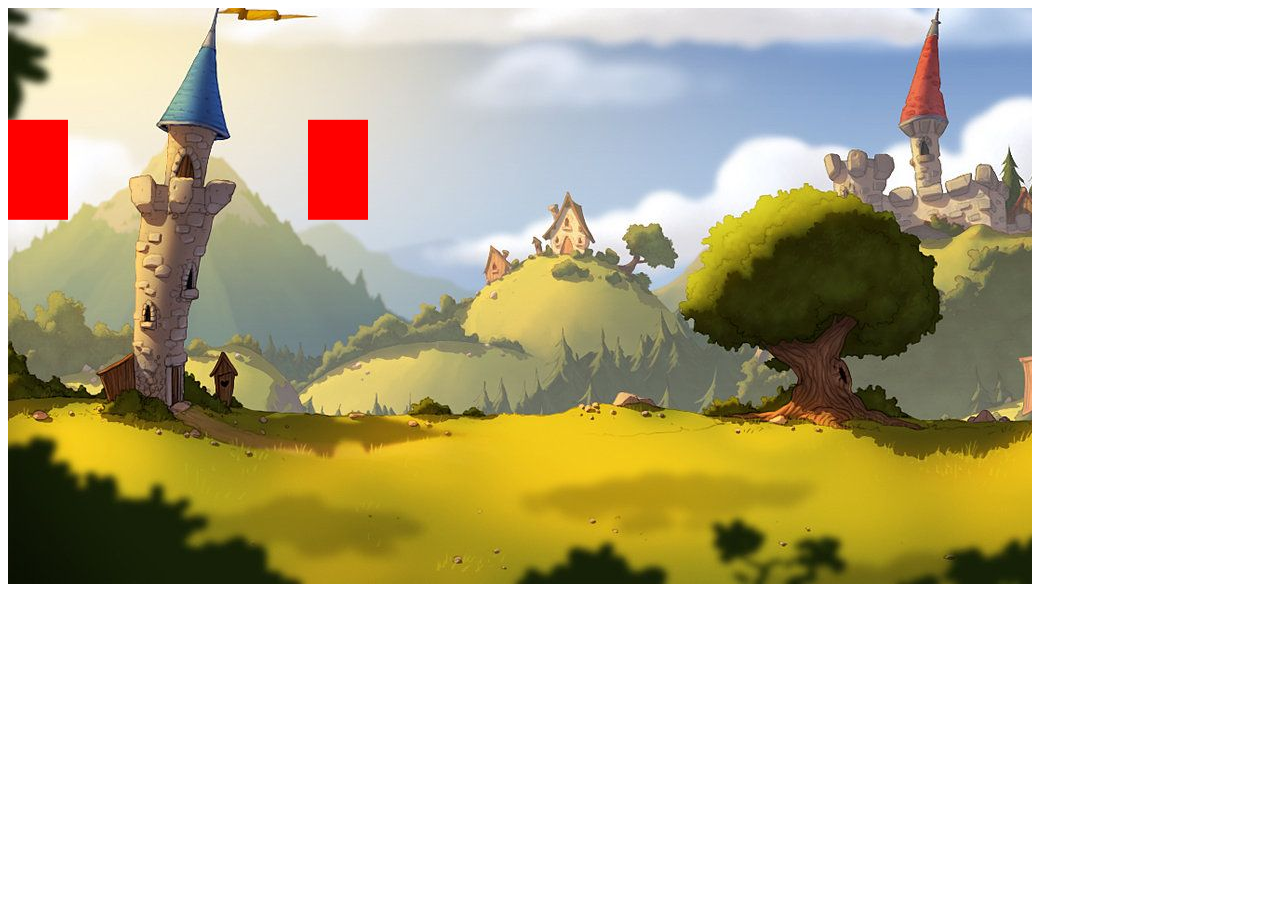
==== Index.html @ 71337688 "first commit" ====
<!DOCTYPE html>
<html lang="en">

<head>
    <meta charset="UTF-8">
    <meta name="viewport" content="width=device-width, initial-scale=1.0">
    <title>Document</title>
</head>

<body>
    <canvas></canvas>
    <script src="Index.js"></script>

</body>

</html>
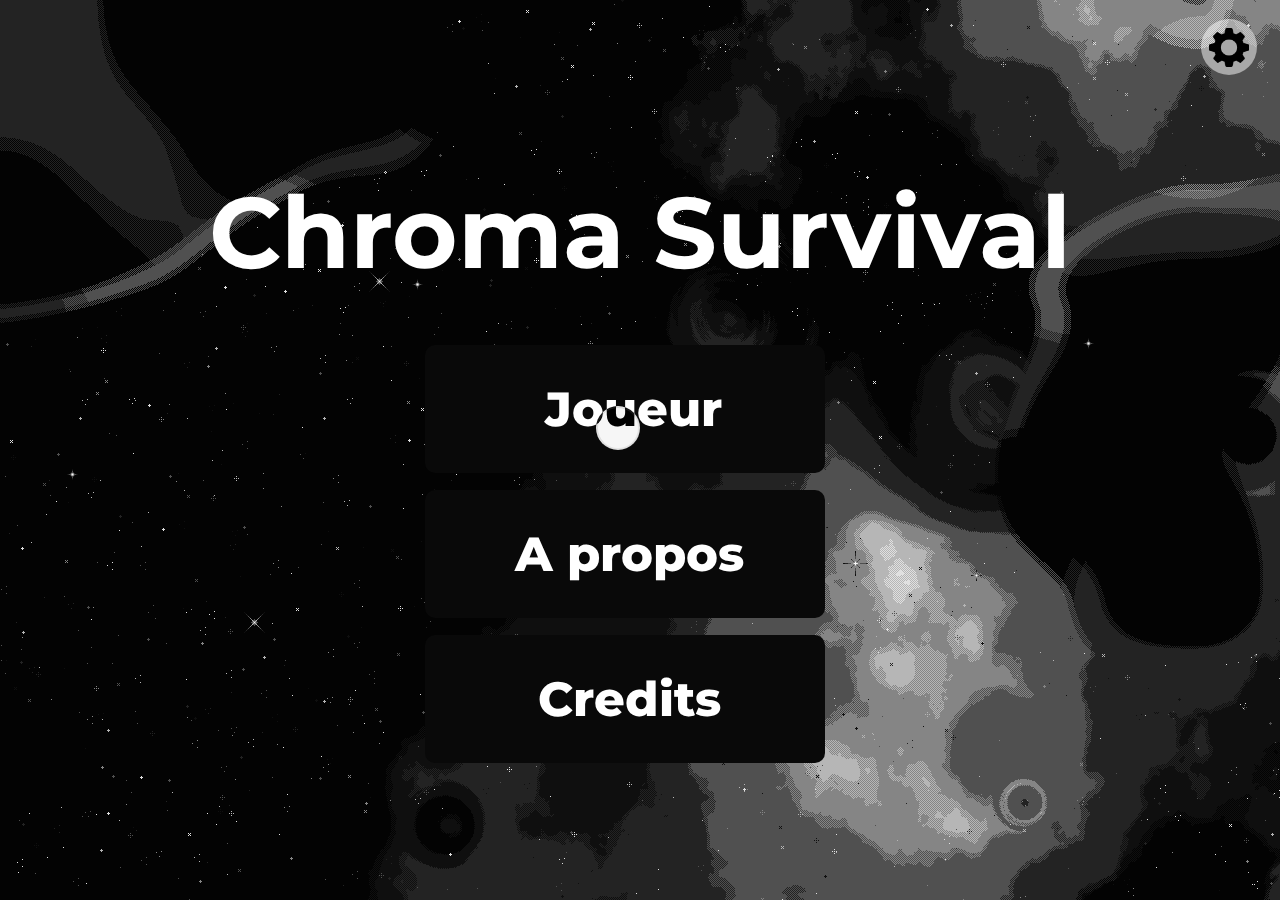
==== commit 772f1943: "Ajout menu + adaptation jeu" ====
--- a/Index.html
+++ b/Index.html
@@ -1,16 +1,80 @@
 <!DOCTYPE html>
-<html lang="en">
-
-<head>
-    <meta charset="UTF-8">
-    <meta name="viewport" content="width=device-width, initial-scale=1.0">
-    <title>Document</title>
-</head>
-
-<body>
-    <canvas></canvas>
-    <script src="Index.js"></script>
-
-</body>
-
+<html lang="fr">
+   <head>
+      <!-- Page Settings -->
+      <meta charset="UTF-8" />
+      <meta name="viewport" content="width=device-width, initial-scale=1.0" />
+      <link rel="preconnect" href="https://fonts.googleapis.com">
+      <link rel="preconnect" href="https://fonts.gstatic.com" crossorigin>
+      <link href="https://fonts.googleapis.com/css2?family=Micro+5&family=Montserrat:ital,wght@0,100..900;1,100..900&family=Quicksand:wght@300..700&family=Raleway:ital,wght@0,100..900;1,100..900&display=swap" rel="stylesheet">
+      <!-- Page informations -->
+      <title>Chroma Survival</title>
+      <meta name="description" content="ChromaSurvival est un jeu de survie captivant où la couleur devient à la fois votre alliée et votre ennemie. Plongé dans un monde monochrome où la vie et la mort dépendent de votre capacité à maîtriser le pouvoir du switch de couleur, vous devrez explorer, résoudre des énigmes et affronter des dangers pour survivre et percer les mystères de ce monde étrange."/>
+      <meta name="keywords" content="jeu"/>
+      <meta name="author" content="[A COMPLETER]" />
+      <meta name="copyright" content="Copyright owner" />
+      <link rel ="icon" href = "/public/logo_chromasurvival.png" type = "image/x-icon">
+      <!-- Link for the page -->
+      <link rel="stylesheet" href="style/style.css">
+   </head>
+   <body>
+      <div class="cursor"></div>
+      <div class="background_image">
+         <img src="public/spaceBackground.webp" alt="Background Image">
+      </div>
+      <main>
+         <div id="settings">
+            <button id="settings_button">
+            <img src="public/setting.webp" alt="Paramètre">
+            </button>
+         </div>
+         <div class = "container_content">
+            <h1>Chroma Survival</h1>
+            <button id="lunch_game"> Joueur </button>
+            <button id="about"> A propos </button>
+            <button id="credits"> Credits </button>
+         </div>
+      </main>
+      <script src="script.js"></script>
+      <div id="settings_page">
+         <h2>Paramètre</h2>
+         <form id="control_settings_form" method="post" action="">
+            <label for="gauche">Gauche:</label>
+            <input type="text" id="gauche" name="gauche" value="a" maxlength="1"><br>
+            <label for="droite">Droite:</label>
+            <input type="text" id="droite" name="droite" value="d" maxlength="1"><br>
+            <label for="sauter">Sauter:</label>
+            <input type="text" id="sauter" name="sauter" value=" " maxlength="1"><br>
+            <label for="utiliser">Utiliser:</label>
+            <input type="text" id="utiliser" name="utiliser" value="e" maxlength="1"><br>
+            <label for="utiliser_sort">Chroma Switch:</label>
+            <input type="text" id="utiliser_sort" name="utiliser_sort" value="s"><br>
+            <span>Son: </span>
+            <div class="toggle-switch">
+               <label class="switch-label">
+               <input type="checkbox" class="checkbox son-checkbox">
+               <span class="slider" style="--image-url-before: url('../public/volume_off.webp'); --image-url-after: url('../public/volume_on.webp');"></span>
+               </label>
+            </div>
+            <span>Mobile: </span> 
+            <div class="toggle-switch">
+               <label class="switch-label">
+               <input type="checkbox" class="checkbox mobile-checkbox">
+               <span class="slider" style="--image-url-before: url('../public/mobile_off.webp'); --image-url-after: url('../public/mobile_on.webp');"></span>
+               </label>
+            </div>
+            <div id="vibration_section">
+               <span>Vibration: </span> 
+               <div class="toggle-switch">
+                  <label class="switch-label">
+                  <input type="checkbox" class="checkbox vibration-checkbox">
+                  <span class="slider" style="--image-url-before: url('../public/vibration_off.webp'); --image-url-after: url('../public/vibration_on.webp');"></span>
+                  </label>
+               </div>
+            </div>
+            <input id="save" type="submit" value="Enregistrer">
+         </form>
+         <button class="close"></button>
+      </div>
+   </body>
 </html>--- a/style/style.css
+++ b/style/style.css
@@ -0,0 +1,317 @@
+/*Organisation des éléments CSS
+
+    1. Position (discplay, etc.)
+    2. Dimension(height, width, margin, etc.)
+    3. Apparence(color,font-size,font-weight, etc.)
+*/
+
+/* Définition des varibale */
+:root {
+	--clr-bg: #000000;
+	--clr-bgContent: #FAFAFA;
+}
+
+* {
+	margin: 0px;
+	padding: 0px;
+	cursor: none;
+	font-family: "Montserrat", sans-serif;
+	font-optical-sizing: auto;
+	font-style: normal;
+}
+
+
+body {
+	position: absolute;
+	display: flex;
+	align-items: center;
+
+	width: 100%;
+	height: 100%;
+	margin: 0%;
+
+	background-color: var(--clr-bg);
+	justify-content: center;
+	font-family: 'DM Sans', sans-serif;
+	color: white;
+}
+
+a {
+	text-decoration: none;
+}
+
+
+#settings {
+	position: fixed;
+	top: 0%;
+	right: 0%;
+	margin: 1.5% 1.8% 0% 0%;
+}
+
+#settings button {
+	height: 3.5rem;
+	width: 3.5rem;
+	border-radius: 50%;
+}
+
+#settings_button {
+	display: flex;
+	justify-content: center;
+	align-items: center;
+	border: none;
+	padding: 0;
+	background: rgba(255, 255, 255, 50%);
+}
+
+#settings_button img {
+	width: 70%;
+	height: 70%;
+	transition: transform 0.5s ease;
+}
+
+#settings_button:hover img {
+	transform: rotate(90deg);
+}
+
+#settings_button:active img {
+	transform: scale(0.8);
+	transition: 0.2s;
+}
+
+
+.background_image {
+	position: fixed;
+	top: 0%;
+	left: 0%;
+	width: 100%;
+	height: 100%;
+	z-index: -1;
+	overflow: hidden;
+}
+
+.container_content {
+	align-items: center;
+	align-content: center;
+}
+
+.container_content h1 {
+	font-size: 100px;
+	user-select: none;
+	margin: 10% 0% 10% 0%;
+}
+
+.container_content button {
+	display: flex;
+	width: 25rem;
+	height: 8rem;
+	align-items: center;
+
+	font-size: 3rem;
+	font-weight: 800;
+
+	margin: -4% 0% 6% 25%;
+	border-radius: 10px;
+	background: #090909;
+	border: none;
+	cursor: pointer;
+	transition: 0.4s;
+	color: white;
+	cursor: none;
+	user-select: none;
+}
+
+.container_content button:hover {
+	box-shadow: 14px 10px 112px -28px #f5f5f5;
+	cursor: none;
+}
+
+.container_content button:active {
+	transform: scale(0.97);
+	box-shadow: 14px 10px 112px -20px #ffffff;
+	cursor: none;
+}
+
+.cursor {
+	position: fixed;
+	width: 40px;
+	height: 40px;
+	border-radius: 50%;
+	background-color: #ffffff;
+	transition: 0.1s;
+	transform: translate(-50%, -50%);
+	pointer-events: none;
+	mix-blend-mode: difference;
+	z-index: 1000;
+
+	border: rgba(0, 0, 0, 10%) 2.5px ridge;
+}
+
+#lunch_game {
+	padding: 0% 0% 0% 14%;
+}
+
+#about {
+	padding: 0% 0% 0% 10.5%;
+}
+
+#credits {
+	padding: 0% 0% 0% 13.2%;
+}
+
+#settings_page {
+	position: fixed;
+	display: flex;
+	justify-content: center;
+
+	width: 30vw;
+	height: 80vh;
+	background-color: rgba(128, 128, 128, 0.5);
+	backdrop-filter: blur(8px);
+	border-radius: 20px;
+	z-index: -100;
+}
+
+#settings_page h2 {
+	position: absolute;
+	top: 1%;
+	font-size: 46px;
+	text-shadow: 2px 2px 4px rgba(0, 0, 0, 0.5);
+}
+
+#settings_page form {
+	margin: 20%;
+}
+
+#settings_page label {
+	font-size: 30px;
+	font-weight: 500;
+	margin: 0% 0% 0% 0%;
+	text-shadow: 2px 2px 4px rgba(0, 0, 0, 0.5);
+}
+
+#settings_page input[type="text"] {
+	width: 10%;
+	height: 32px;
+	background-color: rgba(255, 255, 255, 0.1);
+	border-bottom: 2px solid rgb(0, 0, 0) !important;
+	border: none;
+	font-size: 24px;
+	font-weight: 600;
+	text-align: center;
+	margin: 0% 0% 5% 2%;
+}
+
+#settings_page span {
+	text-shadow: 2px 2px 4px rgba(0, 0, 0, 0.5);
+}
+
+#save {
+	position: absolute;
+	width: 100%;
+	height: 10%;
+	top: 90%;
+	right: 0%;
+	border-radius: 0px 0px 20px 20px;
+	border: none;
+	background-color: rgba(255, 255, 255, 0.8);
+}
+
+
+.close {
+	position: absolute;
+	top: -1.5%;
+	right: -2.5%;
+	width: 35px;
+	height: 35px;
+	border-radius: 50%;
+	background-color: rgba(255, 255, 255, 0.75);
+	background-image: url("../public/close.webp");
+	background-position: center;
+	background-size: 60%;
+	background-repeat: no-repeat;
+	border: none;
+}
+
+.toggle-switch {
+	position: relative;
+	width: 100px;
+	height: 50px;
+	right: 6%;
+	bottom: 1%;
+	transform: scale(0.6);
+}
+
+
+.switch-label {
+	position: absolute;
+	width: 100%;
+	height: 50px;
+	background-color: #000;
+	border-radius: 25px;
+	border: 4px solid #000;
+
+}
+
+.checkbox {
+	position: absolute;
+	display: none;
+}
+
+.slider {
+	position: absolute;
+	width: 100%;
+	height: 100%;
+	border-radius: 25px;
+	transition: 0.3s;
+	background-position: center;
+	background-size: cover;
+}
+
+.checkbox:checked~.slider {
+	background-color: #fff;
+}
+
+.slider::before {
+	content: "";
+	position: absolute;
+	top: 5px;
+	left: 10px;
+	width: 40px;
+	height: 40px;
+	background-color: #fff;
+	background-image: var(--image-url-before);
+	background-position: center;
+	background-size: cover;
+	border-radius: 50%;
+	transition: 0.3s;
+}
+
+.son-checkbox:checked~.slider::before {
+	transform: translateX(40px);
+	background-image: var(--image-url-after);
+	filter: invert(100%);
+	box-shadow: none;
+}
+
+.mobile-checkbox:checked~.slider::before {
+	transform: translateX(40px);
+	background-image: var(--image-url-after);
+	filter: invert(100%);
+	box-shadow: none;
+}
+
+.vibration-checkbox:checked~.slider::before {
+	transform: translateX(40px);
+	background-image: var(--image-url-after);
+	filter: invert(100%);
+	box-shadow: none;
+}
+
+#vibration_section {
+	opacity: 1;
+	transition: opacity 0.4s ease;
+}
+
+#vibration_section.hidden {
+	opacity: 0;
+}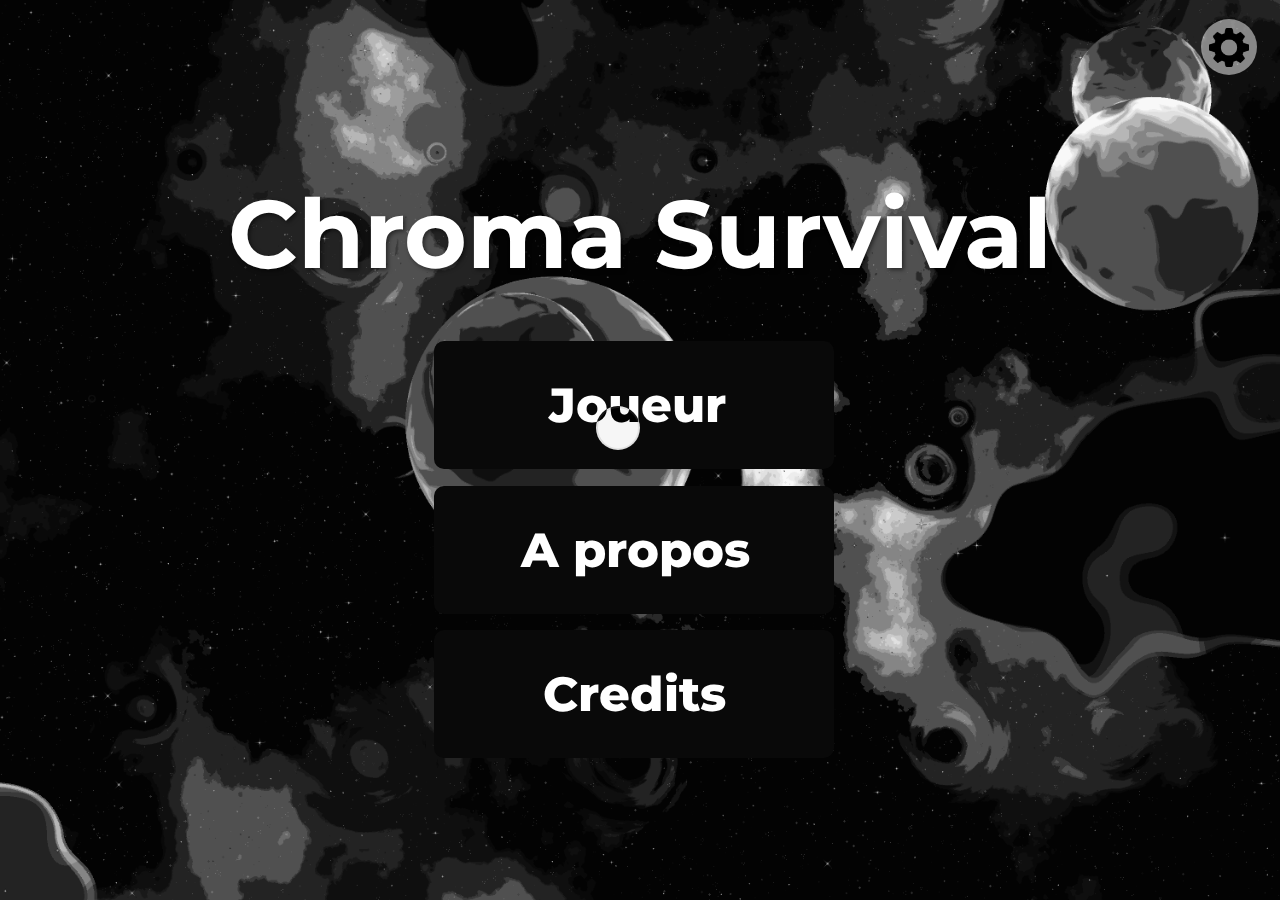
==== commit 2f6ed03a: "Move branch test à main" ====
--- a/Index.html
+++ b/Index.html
@@ -11,70 +11,226 @@
       <title>Chroma Survival</title>
       <meta name="description" content="ChromaSurvival est un jeu de survie captivant où la couleur devient à la fois votre alliée et votre ennemie. Plongé dans un monde monochrome où la vie et la mort dépendent de votre capacité à maîtriser le pouvoir du switch de couleur, vous devrez explorer, résoudre des énigmes et affronter des dangers pour survivre et percer les mystères de ce monde étrange."/>
       <meta name="keywords" content="jeu"/>
-      <meta name="author" content="[A COMPLETER]" />
+      <meta name="author" content="Lucas Gerard" />
       <meta name="copyright" content="Copyright owner" />
-      <link rel ="icon" href = "/public/logo_chromasurvival.png" type = "image/x-icon">
+      <link rel ="icon" href = "/public/logo_chromasurvival.webp" type = "image/x-icon">
       <!-- Link for the page -->
       <link rel="stylesheet" href="style/style.css">
+      <link rel="stylesheet" href="style/mediaquery.css">
    </head>
    <body>
-      <div class="cursor"></div>
-      <div class="background_image">
-         <img src="public/spaceBackground.webp" alt="Background Image">
-      </div>
-      <main>
-         <div id="settings">
-            <button id="settings_button">
-            <img src="public/setting.webp" alt="Paramètre">
-            </button>
-         </div>
+      <div id="settings">
+         <button id="settings_button">
+         <img src="public/setting.webp" alt="Paramètre">
+         </button>
+      </div>
+      <div id="settings_page">
+         <h2>Paramètre</h2>
+         <form id="control_settings_form" method="post" action="">
+            <div id="keys">
+               <label for="gauche">Gauche:</label>
+               <input type="text" id="gauche" name="gauche" value="a" maxlength="1"><br>
+               <label for="droite">Droite:</label>
+               <input type="text" id="droite" name="droite" value="d" maxlength="1"><br>
+               <label for="sauter">Sauter:</label>
+               <input type="text" id="sauter" name="sauter" value=" " maxlength="1"><br>
+               <label for="utiliser">Utiliser:</label>
+               <input type="text" id="utiliser" name="utiliser" value="e" maxlength="1"><br>
+               <label for="utiliser_sort">Chroma Switch:</label>
+               <input type="text" id="utiliser_sort" name="utiliser_sort" value="s"><br>
+            </div>
+            <div class="sound">
+               <span>Son: </span>
+               <div class="toggle-switch">
+                  <label class="switch-label">
+                  <input type="checkbox" class="checkbox son-checkbox" checked>
+                  <span class="slider" style="--image-url-before: url('../public/volume_off.webp'); --image-url-after: url('../public/volume_on.webp');"></span>
+                  </label>
+               </div>
+               <span>Musique: </span>
+               <div class="toggle-switch">
+                  <label class="switch-label">
+                  <input type="checkbox" class="checkbox music-checkbox" checked>
+                  <span class="slider" style="--image-url-before: url('../public/music_off.webp'); --image-url-after: url('../public/music_on.webp');"></span>
+                  </label>
+               </div>
+            </div>
+            <span>Mobile: </span>
+            <div class="toggle-switch">
+               <label class="switch-label">
+               <input type="checkbox" class="checkbox mobile-checkbox">
+               <span class="slider" style="--image-url-before: url('../public/mobile_off.webp'); --image-url-after: url('../public/mobile_on.webp');"></span>
+               </label>
+            </div>
+            <div id="reverse_section">
+               <span>Inversions: </span>
+               <div class="toggle-switch">
+                  <label class="switch-label">
+                  <input type="checkbox" class="checkbox reverse-checkbox">
+                  <span class="slider" style="--image-url-before: url('../public/reverse.webp'); --image-url-after: url('../public/reverse.webp');"></span>
+                  </label>
+               </div>
+            </div>
+            <div id="vibration_section">
+               <span>Vibration: </span>
+               <div class="toggle-switch">
+                  <label class="switch-label">
+                  <input type="checkbox" class="checkbox vibration-checkbox">
+                  <span class="slider" style="--image-url-before: url('../public/vibration_off.webp'); --image-url-after: url('../public/vibration_on.webp');"></span>
+                  </label>
+               </div>
+            </div>
+            <input id="save" type="submit" value="Enregistrer">
+         </form>
+         <button id="menu_button">
+         <img src="public/menu.webp" alt="Menu">
+         </button>
+         <button class="close"></button>
+         <p id="quit">QUITTER</p>
+      </div>
+      <div class="menu" id="menu">
+         <div class="cursor"></div>
+         <div class="background_image"></div>
          <div class = "container_content">
             <h1>Chroma Survival</h1>
             <button id="lunch_game"> Joueur </button>
             <button id="about"> A propos </button>
             <button id="credits"> Credits </button>
          </div>
-      </main>
+      </div>
+      <div class="jeu" id="jeu">
+         <audio id="game-music">
+            <source src="public/music_game.mp3" type="audio/mpeg">
+         </audio>
+         <audio id="running-sound" src="public/running_sound.mp3"></audio>
+         <audio id="jump-sound" src="public/jump_sound.mp3"></audio>
+         <div id="powerLeftCounter">
+         </div>
+         <div class="instruction"></div>
+         <div id="qg">
+            <p class="qg-title">QG</p>
+            <p class="qg-description">Il permet de se déplacer à travers les différents mondes.</p>
+            <div class="btn-container">
+               <button id="level0" class="btn" data-map="Guided Light" data-lock="true">Guided Light</button>
+               <button id="level1" class="btn" data-map="Monochrome Meadows" data-lock="true">Monochrome Meadows</button>
+               <button id="level2" class="btn" data-map="Shadowy Swamps" data-lock="false">Shadowy Swamps</button>
+               <button id="level3" class="btn" data-map="Eclipsed Forest" data-lock="false">Eclipsed Forest</button>
+               <button id="level4" class="btn" data-map="Gloom Haven" data-lock="false">Gloom Haven</button>
+               <button id="level5" class="btn" data-map="Spectral Caverns" data-lock="false">Spectral Caverns</button>
+               <button id="save-map" class="btn" tabindex="-1">Changer de Monde</button>
+            </div>
+         </div>
+         <div class ="reset-level">
+            <button id="reset-level-button" tabindex="-1">
+            <img src="public/reset_level.webp" alt="Reset Level">
+            </button>
+            <div id="scoreDisplay"> </div>
+         </div>
+         <div id="overlay"></div>
+         <canvas></canvas>
+         <div id="mobile-controls">
+            <div id="left-controls">
+               <button id="left_button" style="--image-url: url('../public/icon_gauche.webp');"></button>
+               <button id="right_button" style="--image-url: url('../public/icon_droite.webp');"></button>
+            </div>
+            <div id="right-controls">
+               <button id="jump_button" style="--image-url: url('../public/icon_saut.webp');"></button>
+               <button id="chroma_switch_button" style="--image-url: url('../public/icon_power.webp');"></button>
+            </div>
+         </div>
+      </div>
+      <div class="about" id ="about">
+         <div class="background_image"></div>
+
+         <div class ="return-menu">
+            <button id="return-menu-button" tabindex="-1">
+            <img src="public/home-icon.webp" alt="Icon enu">
+            </button>
+         </div>
+
+         <div class="wrapper">
+            <div class="container">
+                <input type="radio" name="slide" id="c1" checked>
+                <label for="c1" class="card">
+                    <div class="row">
+                        <div class="icon">1</div>
+                        <div class="description">
+                            <h4>A propos de ce jeu</h4>
+                            <p>
+                                 Chroma Survival est un jeu de survie plongeant le joueur dans l'univers "<strong>Contraste Mortel</strong>". <br /><br />
+                                 Dans ce monde hostile, les joueurs doivent utiliser le pouvoir "<strong>Chroma Switch</strong>" pour naviguer, résoudre des énigmes, combattre des ennemis et survivre.
+                            </p>
+                           </div>
+                    </div>
+                </label>
+                <input type="radio" name="slide" id="c2" >
+                <label for="c2" class="card">
+                    <div class="row">
+                        <div class="icon">2</div>
+                        <div class="description">
+                            <h4>Histoire</h4>
+                            <p>
+                                 Les joueurs incarnent un personnage mystérieusement transporté dans un monde monochrome, dépourvu de toute couleur. Sans explication sur leur présence soudaine dans cet environnement énigmatique, les joueurs se retrouvent pris au piège, désireux de comprendre les raisons de leur venue et de trouver un moyen de retourner chez eux.
+                           </p>
+                        </div>
+                    </div>
+                </label>
+                <input type="radio" name="slide" id="c3" >
+                <label for="c3" class="card">
+                    <div class="row">
+                        <div class="icon">3</div>
+                        <div class="description">
+                            <h4>Compatibilité</h4>
+                            <p>Retrouver Chroma Survival sur tous vos appareil !
+                            Compatible sur ordinateur, mobile et jouable à la manette<br /><br />
+                           Retrouvez notre jeux sur : <a href="https://lucasgynov.itch.io/chroma" target="_blank">Itch.io</a></p>
+                        </div>
+                    </div>
+                </label>
+                <input type="radio" name="slide" id="c4" >
+                <label for="c4" class="card">
+                    <div class="row">
+                        <div class="icon">4</div>
+                        <div class="description">
+                           <h4>Les règles</h4>
+                           <p>Les règles sont simples. Avoir sur le plus grand score en survivant à travers ce monde.
+                             <br /><br /><strong>Pour marquer des points, c'est très simple :</strong>
+                             <ul>
+                               <li>Tué des ennemis ! (+100 points & 2 Chroma Switch)</li>
+                               <li>Complété un niveau ! (+250)</li>
+                               <li>Petit bonus, +300 par Chroma Switch restant du précédent niveau.</li>
+                             </ul>
+                             <br />
+                             <p><strong>Perdre des points aussi... :</strong></p>
+                             <ul>
+                               <li>Tué par des ennemis... (-150 points)</li>
+                               <li>Mourir de chutes ou d'obstacles... (-100 points)</li>
+                               <li>Recommencer un niveau (-250 points)</li>
+                             </ul>
+                           </p>
+                        </div>
+                    </div>
+                </label>
+            </div>
+        </div>
+      </div>
+      <div class="credits" id ="credits">
+         <div class="background_image"></div>
+
+         <div class ="return-menu">
+            <button id="return-menu-button2" tabindex="-1">
+            <img src="public/home-icon.webp" alt="Icon enu">
+            </button>
+         </div>
+         
+         <a href="https://github.com/LucasGPro" target="_blank"><p id="name-author" data-texte="Lucas Gerard">Lucas Gerard</p>
+      </div>
+      <script src="./js/classes/Sprite.js"></script>
+      <script src="./js/classes/Enemy.js"></script>
+      <script src="./js/classes/Player.js"></script>
+      <script src="./js/classes/Platform.js"></script>
+      <script src="js/classes/utile.js"></script>
+      <script src="collision.js"></script>
+      <script src="index.js"></script>
       <script src="script.js"></script>
-      <div id="settings_page">
-         <h2>Paramètre</h2>
-         <form id="control_settings_form" method="post" action="">
-            <label for="gauche">Gauche:</label>
-            <input type="text" id="gauche" name="gauche" value="a" maxlength="1"><br>
-            <label for="droite">Droite:</label>
-            <input type="text" id="droite" name="droite" value="d" maxlength="1"><br>
-            <label for="sauter">Sauter:</label>
-            <input type="text" id="sauter" name="sauter" value=" " maxlength="1"><br>
-            <label for="utiliser">Utiliser:</label>
-            <input type="text" id="utiliser" name="utiliser" value="e" maxlength="1"><br>
-            <label for="utiliser_sort">Chroma Switch:</label>
-            <input type="text" id="utiliser_sort" name="utiliser_sort" value="s"><br>
-            <span>Son: </span>
-            <div class="toggle-switch">
-               <label class="switch-label">
-               <input type="checkbox" class="checkbox son-checkbox">
-               <span class="slider" style="--image-url-before: url('../public/volume_off.webp'); --image-url-after: url('../public/volume_on.webp');"></span>
-               </label>
-            </div>
-            <span>Mobile: </span> 
-            <div class="toggle-switch">
-               <label class="switch-label">
-               <input type="checkbox" class="checkbox mobile-checkbox">
-               <span class="slider" style="--image-url-before: url('../public/mobile_off.webp'); --image-url-after: url('../public/mobile_on.webp');"></span>
-               </label>
-            </div>
-            <div id="vibration_section">
-               <span>Vibration: </span> 
-               <div class="toggle-switch">
-                  <label class="switch-label">
-                  <input type="checkbox" class="checkbox vibration-checkbox">
-                  <span class="slider" style="--image-url-before: url('../public/vibration_off.webp'); --image-url-after: url('../public/vibration_on.webp');"></span>
-                  </label>
-               </div>
-            </div>
-            <input id="save" type="submit" value="Enregistrer">
-         </form>
-         <button class="close"></button>
-      </div>
-   </body>
-</html>+   </body>--- a/style/style.css
+++ b/style/style.css
@@ -1,11 +1,3 @@
-/*Organisation des éléments CSS
-
-    1. Position (discplay, etc.)
-    2. Dimension(height, width, margin, etc.)
-    3. Apparence(color,font-size,font-weight, etc.)
-*/
-
-/* Définition des varibale */
 :root {
 	--clr-bg: #000000;
 	--clr-bgContent: #FAFAFA;
@@ -14,7 +6,6 @@
 * {
 	margin: 0px;
 	padding: 0px;
-	cursor: none;
 	font-family: "Montserrat", sans-serif;
 	font-optical-sizing: auto;
 	font-style: normal;
@@ -34,101 +25,12 @@
 	justify-content: center;
 	font-family: 'DM Sans', sans-serif;
 	color: white;
+	text-shadow: 2px 2px 4px rgba(0, 0, 0, 0.5);
 }
 
 a {
 	text-decoration: none;
-}
-
-
-#settings {
-	position: fixed;
-	top: 0%;
-	right: 0%;
-	margin: 1.5% 1.8% 0% 0%;
-}
-
-#settings button {
-	height: 3.5rem;
-	width: 3.5rem;
-	border-radius: 50%;
-}
-
-#settings_button {
-	display: flex;
-	justify-content: center;
-	align-items: center;
-	border: none;
-	padding: 0;
-	background: rgba(255, 255, 255, 50%);
-}
-
-#settings_button img {
-	width: 70%;
-	height: 70%;
-	transition: transform 0.5s ease;
-}
-
-#settings_button:hover img {
-	transform: rotate(90deg);
-}
-
-#settings_button:active img {
-	transform: scale(0.8);
-	transition: 0.2s;
-}
-
-
-.background_image {
-	position: fixed;
-	top: 0%;
-	left: 0%;
-	width: 100%;
-	height: 100%;
-	z-index: -1;
-	overflow: hidden;
-}
-
-.container_content {
-	align-items: center;
-	align-content: center;
-}
-
-.container_content h1 {
-	font-size: 100px;
-	user-select: none;
-	margin: 10% 0% 10% 0%;
-}
-
-.container_content button {
-	display: flex;
-	width: 25rem;
-	height: 8rem;
-	align-items: center;
-
-	font-size: 3rem;
-	font-weight: 800;
-
-	margin: -4% 0% 6% 25%;
-	border-radius: 10px;
-	background: #090909;
-	border: none;
-	cursor: pointer;
-	transition: 0.4s;
-	color: white;
-	cursor: none;
-	user-select: none;
-}
-
-.container_content button:hover {
-	box-shadow: 14px 10px 112px -28px #f5f5f5;
-	cursor: none;
-}
-
-.container_content button:active {
-	transform: scale(0.97);
-	box-shadow: 14px 10px 112px -20px #ffffff;
-	cursor: none;
+	color: var(--clr-bgContent);
 }
 
 .cursor {
@@ -141,22 +43,146 @@
 	transform: translate(-50%, -50%);
 	pointer-events: none;
 	mix-blend-mode: difference;
-	z-index: 1000;
+	z-index: 10;
 
 	border: rgba(0, 0, 0, 10%) 2.5px ridge;
 }
 
-#lunch_game {
-	padding: 0% 0% 0% 14%;
-}
-
-#about {
-	padding: 0% 0% 0% 10.5%;
-}
-
-#credits {
-	padding: 0% 0% 0% 13.2%;
-}
+
+#settings {
+	position: fixed;
+	top: 0%;
+	right: 0%;
+	margin: 1.5% 1.8% 0% 0%;
+	z-index: 100;
+	/* Ajout du z-index */
+}
+
+#settings button {
+	height: 3.5rem;
+	width: 3.5rem;
+	border-radius: 50%;
+}
+
+#settings_button {
+	display: flex;
+	justify-content: center;
+	align-items: center;
+	border: none;
+	padding: 0;
+	background: rgba(255, 255, 255, 50%);
+}
+
+#settings_button img {
+	width: 70%;
+	height: 70%;
+	transition: transform 0.5s ease;
+}
+
+#settings_button:hover img {
+	transform: rotate(90deg);
+}
+
+#settings_button:active img {
+	transform: scale(0.8);
+	transition: 0.2s;
+}
+
+#quit {
+	cursor: default;
+	font-size: 1rem;
+	font-weight: 800;
+	position: absolute;
+	width: 90px;
+	height: 90px;
+	bottom: 8%;
+	right: 22%;
+}
+
+#menu_button {
+	position: absolute;
+	width: 75px;
+	height: 75px;
+	bottom: 22%;
+	right: 25%;
+	border-radius: 50%;
+	border: none;
+	padding: 0;
+	background: rgba(255, 255, 255, 50%);
+	overflow: hidden;
+}
+
+#menu_button img {
+	width: 70%;
+	height: 70%;
+	transition: transform 0.3s ease;
+}
+
+#menu_button:hover img {
+	transform: rotate(90deg);
+}
+
+#menu_button:active img {
+	transform: rotate(90deg) translateX(150px);
+	transition: transform 0.2s ease;
+}
+
+.background_image {
+	position: fixed;
+	top: 50%;
+	left: 50%;
+	transform: translate(-50%, -50%);
+	width: 100%;
+	height: 100%;
+	z-index: -1;
+	overflow: hidden;
+	background: url('../public/spaceBackground.webp') center center no-repeat;
+	background-size: cover;
+	/* background-color: rgb(0, 0, 0); */
+}
+
+.container_content {
+	align-items: center;
+	align-content: center;
+}
+
+.container_content h1 {
+	font-size: 100px;
+	user-select: none;
+	margin: 10% 0% 10% 0%;
+}
+
+.container_content button {
+	display: flex;
+	width: 25rem;
+	height: 8rem;
+	align-items: center;
+
+	font-size: 3rem;
+	font-weight: 800;
+
+	margin: -4% 0% 6% 25%;
+	border-radius: 10px;
+	background: #090909;
+	border: none;
+	cursor: pointer;
+	transition: 0.4s;
+	color: white;
+	cursor: none;
+	user-select: none;
+}
+
+.container_content button:hover {
+	box-shadow: 14px 10px 112px -28px #f5f5f5;
+	cursor: none;
+}
+
+.container_content button:active {
+	transform: scale(0.97);
+	box-shadow: 14px 10px 112px -20px #ffffff;
+	cursor: none;
+}
+
 
 #settings_page {
 	position: fixed;
@@ -168,30 +194,29 @@
 	background-color: rgba(128, 128, 128, 0.5);
 	backdrop-filter: blur(8px);
 	border-radius: 20px;
+	user-select: none;
 	z-index: -100;
 }
 
 #settings_page h2 {
 	position: absolute;
 	top: 1%;
-	font-size: 46px;
-	text-shadow: 2px 2px 4px rgba(0, 0, 0, 0.5);
+	font-size: 3rem;
 }
 
 #settings_page form {
-	margin: 20%;
+	margin: 22% 10% 20% 20%;
 }
 
 #settings_page label {
-	font-size: 30px;
+	font-size: 1.6rem;
 	font-weight: 500;
 	margin: 0% 0% 0% 0%;
-	text-shadow: 2px 2px 4px rgba(0, 0, 0, 0.5);
 }
 
 #settings_page input[type="text"] {
-	width: 10%;
-	height: 32px;
+	width: 2rem;
+	height: 2.5rem;
 	background-color: rgba(255, 255, 255, 0.1);
 	border-bottom: 2px solid rgb(0, 0, 0) !important;
 	border: none;
@@ -202,7 +227,8 @@
 }
 
 #settings_page span {
-	text-shadow: 2px 2px 4px rgba(0, 0, 0, 0.5);
+	font-size: 1rem;
+	margin-bottom: 3rem;
 }
 
 #save {
@@ -214,6 +240,7 @@
 	border-radius: 0px 0px 20px 20px;
 	border: none;
 	background-color: rgba(255, 255, 255, 0.8);
+	font-weight: bold;
 }
 
 
@@ -293,6 +320,13 @@
 	box-shadow: none;
 }
 
+.music-checkbox:checked~.slider::before {
+	transform: translateX(40px);
+	background-image: var(--image-url-after);
+	filter: invert(100%);
+	box-shadow: none;
+}
+
 .mobile-checkbox:checked~.slider::before {
 	transform: translateX(40px);
 	background-image: var(--image-url-after);
@@ -307,6 +341,14 @@
 	box-shadow: none;
 }
 
+.reverse-checkbox:checked~.slider::before {
+	transform: translateX(40px);
+	background-image: var(--image-url-after);
+	filter: invert(100%);
+	box-shadow: none;
+}
+
+
 #vibration_section {
 	opacity: 1;
 	transition: opacity 0.4s ease;
@@ -314,4 +356,600 @@
 
 #vibration_section.hidden {
 	opacity: 0;
+}
+
+#reverse_section {
+	opacity: 1;
+	transition: opacity 0.4s ease;
+}
+
+#reverse_section.hidden {
+	opacity: 0;
+}
+
+.sound {
+	position: relative;
+	display: flex;
+	width: 100%;
+	height: 5%;
+	margin-bottom: 2rem;
+}
+
+.sound .toggle-switch {
+	position: relative;
+	right: 0.2rem;
+	bottom: 1rem;
+}
+
+
+canvas {
+	width: 100vw;
+	height: 100vh;
+	display: block;
+}
+
+#error_key {
+	position: absolute;
+	color: rgb(255, 0, 0);
+	font-weight: 600;
+	width: 55%;
+	top: 82.2%;
+	left: 11%;
+	cursor: default;
+}
+
+
+.container_content {
+	align-items: center;
+	align-content: center;
+}
+
+.container_content h1 {
+	font-size: 6rem;
+	user-select: none;
+	margin: 10% 0% 10% 0%;
+}
+
+.container_content button {
+	display: flex;
+	width: 25rem;
+	height: 8rem;
+	align-items: center;
+
+	font-size: 3rem;
+	font-weight: 800;
+
+	margin: -4% 0% 6% 25%;
+	border-radius: 10px;
+	background: #090909;
+	border: none;
+	cursor: pointer;
+	transition: 0.4s;
+	color: white;
+	cursor: none;
+	user-select: none;
+}
+
+.container_content button:hover {
+	box-shadow: 14px 10px 112px -28px #f5f5f5;
+	cursor: none;
+}
+
+.container_content button:active {
+	transform: scale(0.97);
+	box-shadow: 14px 10px 112px -20px #ffffff;
+	cursor: none;
+}
+
+
+#lunch_game {
+	padding: 0% 0% 0% 14%;
+}
+
+#about {
+	padding: 0% 0% 0% 10.5%;
+}
+
+#credits {
+	padding: 0% 0% 0% 13.2%;
+}
+
+.menu {
+	position: fixed;
+	top: 0;
+	left: 0;
+	width: 100%;
+	height: 100%;
+	z-index: 1;
+	display: flex;
+	flex-direction: column;
+	justify-content: center;
+	align-items: center;
+	cursor: none;
+}
+
+.jeu {
+	position: fixed;
+	top: 0;
+	left: 0;
+	width: 100%;
+	height: 100%;
+	z-index: 0;
+	display: flex;
+	justify-content: center;
+	align-items: center;
+}
+
+.menu-content,
+.jeu-content {
+	display: flex;
+	flex-direction: column;
+	align-items: center;
+}
+
+.instruction {
+	position: absolute;
+	justify-content: center;
+
+	width: 30vw;
+	height: 25vh;
+	transform: translateY(-100%);
+	background-color: rgba(128, 128, 128, 0.5);
+	backdrop-filter: blur(8px);
+	border-radius: 20px;
+	user-select: none;
+	z-index: -1;
+}
+
+.card-key {
+	content: "";
+	width: 2rem;
+	height: 2rem;
+	background-color: rgba(255, 255, 255, 0.5);
+	backdrop-filter: blur(8px);
+	border-radius: 0.2rem;
+	user-select: none;
+	z-index: 0;
+	font-size: 1.2rem;
+	margin-right: 0.7rem;
+}
+
+.intrcution-text {
+	position: relative;
+	display: flex;
+	margin: 0.8rem 0.8rem 0 0.8rem;
+	font-weight: 600;
+}
+
+.instruction-container {
+	position: relative;
+	margin: 1rem 0 0 1rem;
+}
+
+.instruction-key {
+	display: flex;
+	width: 100%;
+	height: 20%;
+	margin-top: 0.5rem;
+}
+
+#qg {
+	position: absolute;
+	display: flex;
+	flex-direction: column;
+	align-items: center;
+
+	width: 30vw;
+	height: 80vh;
+	background-color: rgba(0, 0, 0, 0.5);
+	border: #f5f5f5 2px solid;
+	backdrop-filter: blur(8px);
+	border-radius: 20px;
+	user-select: none;
+	z-index: -1;
+}
+
+.qg-title {
+	margin-top: 0.5rem;
+	font-weight: 600;
+	font-size: 3rem;
+}
+
+.qg-description {
+	margin-top: 0.2rem;
+	font-size: 0.8rem;
+}
+
+.btn-container {
+	display: flex;
+	flex-direction: column;
+	margin-top: 2rem;
+}
+
+.btn {
+	width: 12rem;
+	height: 2.5rem;
+	margin-top: 0.8rem;
+	border-radius: 2rem;
+	border: none;
+	color: black;
+	background-color: white;
+	font-weight: 600;
+}
+
+.btn[data-lock="false"] {
+	background-color: rgb(56, 56, 56);
+}
+
+
+.btn:hover[data-lock="false"] {
+	color: rgba(255, 0, 0, 0.75);
+}
+
+
+.btn:hover {
+	color: white;
+	background-color: gray;
+}
+
+#save-map {
+	position: absolute;
+	width: 100%;
+	height: 10%;
+	top: 88.5%;
+	right: 0%;
+	border-radius: 0px 0px 20px 20px;
+	border: none;
+	background-color: rgba(255, 255, 255, 0.8);
+	border: #f5f5f5 2px solid;
+	font-weight: bold;
+}
+
+#overlay {
+	display: none;
+	position: fixed;
+	top: 0;
+	left: 0;
+	width: 100%;
+	height: 100%;
+	background-color: rgba(0, 0, 0, 1);
+	z-index: 3;
+}
+
+
+.right_button {
+	position: relative;
+	color: red;
+	clip-path: polygon(0% 0%, 75% 0%, 100% 50%, 75% 100%, 0% 100%);
+	z-index: 2;
+}
+
+
+#mobile-controls {
+	position: absolute;
+	display: flex;
+	flex-direction: row;
+	align-items: center;
+	bottom: 0;
+	width: 95vw;
+	height: 25vh;
+	margin: 0 0 2rem 2rem;
+	z-index: 3;
+	gap: 2rem;
+	user-select: none;
+}
+
+#mobile-controls.hidden {
+	display: none;
+}
+
+#left-controls {
+	width: 20%;
+	height: 100%;
+	display: flex;
+	align-items: end;
+	gap: 1rem;
+	margin-right: auto;
+	margin-left: 0;
+}
+
+#right-controls {
+	width: 20%;
+	height: 100%;
+	display: flex;
+	flex-direction: column;
+	align-items: end;
+	gap: 1rem;
+	margin-left: auto;
+	margin-right: 0;
+}
+
+#left_button {
+	margin-right: auto;
+}
+
+#right_button {
+	margin-right: auto;
+}
+
+#jump_button {
+	margin-left: auto;
+}
+
+#chroma_switch_button {
+	margin-left: auto;
+}
+
+#mobile-controls button {
+	border: rgba(0, 0, 0, 0.80) solid 2px;
+	width: 8rem;
+	height: 8rem;
+	border-radius: 50%;
+	backdrop-filter: blur(10px);
+	background-color: rgba(255, 255, 255, 0.3);
+	background-size: cover;
+	background-position: center;
+	background-image: var(--image-url);
+}
+
+#powerLeftCounter {
+	position: absolute;
+	top: 0;
+	transform: scale(1.3);
+	margin: 2rem 0 0 0;
+	font-weight: 600;
+}
+
+
+.reset-level {
+	position: absolute;
+	top: 0%;
+	left: 0%;
+	margin: 1.5% 0% 0% 1.8%;
+	z-index: 100;
+}
+
+.reset-level button {
+	height: 3.5rem;
+	width: 3.5rem;
+	border-radius: 50%;
+}
+
+#reset-level-button {
+	display: flex;
+	justify-content: center;
+	align-items: center;
+	border: none;
+	padding: 0;
+	background: rgba(255, 255, 255, 50%);
+}
+
+#reset-level-button img {
+	width: 70%;
+	height: 70%;
+	transition: transform 0.5s ease;
+}
+
+
+#reset-level-button:hover img {
+	transform: rotate(-270deg);
+}
+
+#reset-level-button:active img {
+	transform: scale(0.8);
+	transition: 0.2s;
+}
+
+#scoreDisplay {
+	font-size: 1.6rem;
+	font-weight: 600;
+	margin: -2.8rem 1rem 0 5rem;
+}
+
+.wrapper {
+    width: 100%;
+    height: 50vh;
+    display: flex;
+    align-items: center;
+    justify-content: center;
+	transform: scale(1.5) translate(-5rem);
+}
+
+.container {
+    height: 400px;
+    display: flex;
+    flex-wrap: nowrap;
+    justify-content: start;
+}
+
+.card {
+    width: 80px;
+    border-radius: .75rem;
+    background-size: cover;
+    cursor: pointer;
+    overflow: hidden;
+    border-radius: 2rem;
+    margin: 0 10px;
+    display: flex;
+    align-items: flex-end;
+    transition: .6s cubic-bezier(.28,-0.03,0,.99);
+    box-shadow: 0px 10px 30px -5px rgba(255, 255, 255, 0.8);
+	background-color: rgba(0, 0, 0, 0.3);
+}
+
+.card > .row {
+    color: var(--clr-bgContent);
+    display: flex;
+    flex-wrap: nowrap;
+}
+
+.card > .row > .icon {
+    background: rgb(238, 238, 238);
+    color: var(--clr-bg);
+    border-radius: 50%;
+	height: 50px;
+    width: 50px;
+    display: flex;
+    justify-content: center;
+    align-items: center;
+    margin: 15px;
+}
+
+.card > .row > .description {
+    display: flex;
+    justify-content: center;
+    flex-direction: column;
+    overflow: hidden;
+    height: 400px;
+    width: 450px;
+    opacity: 0;
+    transform: translateY(30px);
+    transition-delay: .3s;
+    transition: all .3s ease;
+	font-size: 2rem;
+}
+
+.description p, li, ul {
+    color: #d2d2d2;
+    padding-top: 5px;
+	text-shadow: 2px 2px 4px rgba(3, 3, 4, 0.8);
+	font-size: .9rem;
+	font-weight: 500;
+}
+
+.description h4 {
+    text-transform: uppercase;
+}
+
+.wrapper input {
+    display: none;
+}
+
+.wrapper input:checked + label {
+    width: 600px;
+}
+
+.wrapper input:checked + label .description {
+    opacity: 1 !important;
+    transform: translateY(0) !important;
+}
+
+.return-menu {
+	position: absolute;
+	top: 0%;
+	left: 0%;
+	margin: 1.5% 0% 0% 1.8%;
+	z-index: 100;
+}
+
+.return-menu button {
+	height: 3.5rem;
+	width: 3.5rem;
+	border-radius: 50%;
+}
+
+
+
+.about {
+	position: fixed;
+	top: 0;
+	left: 0;
+	width: 100%;
+	height: 100%;
+	z-index: 0;
+	display: flex;
+	justify-content: center;
+	align-items: center;
+}
+
+#return-menu-button {
+	display: flex;
+	justify-content: center;
+	align-items: center;
+	border: none;
+	padding: 0;
+	background: rgba(255, 255, 255, 50%);
+}
+
+#return-menu-button img {
+	width: 60%;
+	height: 60%;
+	transition: transform 0.5s ease;
+}
+
+
+#return-menu-button:hover img {
+	transform: scale(0.8);
+}
+
+#return-menu-button:active img {
+	transform: scale(0.8);
+	transition: 0.2s;
+}
+
+
+
+#return-menu-button2 {
+	display: flex;
+	justify-content: center;
+	align-items: center;
+	border: none;
+	padding: 0;
+	background: rgba(255, 255, 255, 50%);
+}
+
+#return-menu-button2 img {
+	width: 60%;
+	height: 60%;
+	transition: transform 0.5s ease;
+}
+
+
+#return-menu-button2:hover img {
+	transform: scale(0.8);
+}
+
+#return-menu-button2:active img {
+	transform: scale(0.8);
+	transition: 0.2s;
+}
+
+.credits {
+	position: fixed;
+	top: 0;
+	left: 0;
+	width: 100%;
+	height: 100%;
+	z-index: 0;
+	display: flex;
+	justify-content: center;
+	align-items: center;
+}
+
+#name-author{
+	margin : 0;
+	padding: 0;
+	position: absolute;
+	top: 50%;
+	left:50%;
+	transform: translate(-55%, -50%);
+	font-size: 15rem;
+	font-weight:900;
+	color:var(--clr-bgContent);
+	text-transform: uppercase;
+}
+
+#name-author:before{
+	content: attr(data-texte);
+	position: absolute;
+	top: 0;
+	left: 0;
+	color:#000000;
+	width: 0%;
+	overflow: hidden;
+	transition: 1.5s;
+}
+
+#name-author:hover:before{
+	width: 100%;
 }--- a/style/mediaquery.css
+++ b/style/mediaquery.css
@@ -0,0 +1,291 @@
+@media only screen and (max-height: 767px) {
+	.container_content {
+		align-items: center;
+		align-content: center;
+	}
+
+	.container_content h1 {
+		font-size: 3rem;
+	}
+
+	.container_content button {
+		width: 15rem;
+		height: 5rem;
+		font-size: 2rem;
+		margin: -2% 0% 5% 22%;
+	}
+
+	#settings button {
+		height: 2rem;
+		width: 2rem;
+		border-radius: 50%;
+	}
+
+	#settings_page h2 {
+		top: 3%;
+		left: 18%;
+		font-size: 1.6rem;
+	}
+
+	#settings_page label {
+		font-size: 0.6rem;
+		font-weight: 500;
+		margin: 0% 0% 0% 0%;
+		text-shadow: 2px 2px 4px rgba(0, 0, 0, 0.5);
+	}
+
+	#settings_page input[type="text"] {
+		width: 0.8rem;
+		height: 0.9rem;
+		background-color: rgba(255, 255, 255, 0.1);
+		border-bottom: 2px solid rgb(0, 0, 0) !important;
+		border: none;
+		font-size: 0.4rem;
+		font-weight: 600;
+		text-align: center;
+		margin: 0 0 1% 2%;
+	}
+
+	.toggle-switch {
+		transform: scale(0.2) translateX(-8rem) translateY(-5rem);
+		margin-bottom: -2.5rem;
+		margin-top: -0.2rem;
+	}
+
+	#settings_page span {
+		font-size: 0.5rem;
+		text-shadow: 2px 2px 4px rgba(0, 0, 0, 0.5);
+	}
+
+	#menu_button {
+		position: absolute;
+		width: 40px;
+		height: 40px;
+		bottom: 25%;
+		right: 25%;
+	}
+
+	#quit {
+		display: none;
+	}
+
+	#reset__settings {
+		bottom: 25%;
+		left: 80%;
+		font-size: 0.4rem;
+	}
+
+	.sound {
+		position: relative;
+		display: inline;
+		width: 80%;
+		height: 5%;
+	}
+
+	.sound .toggle-switch {
+		position: relative;
+		right: 0.5rem;
+		bottom: 0.2rem;
+	}
+
+	.instruction {
+		justify-content: center;
+
+		width: 30vw;
+		height: 45vh;
+		transform: translateY(-20%);
+		font-size: 0.7rem;
+		background-color: rgba(128, 128, 128, 0.5);
+		backdrop-filter: blur(8px);
+		border-radius: 20px;
+		user-select: none;
+		z-index: -1;
+	}
+
+	#mobile-controls {
+		position: absolute;
+		display: flex;
+		flex-direction: row;
+		align-items: center;
+		bottom: 0;
+		width: 95vw;
+		height: 38vh;
+		margin: 0 0 2rem 2rem;
+		z-index: 3;
+		gap: 2rem;
+		user-select: none;
+	}
+
+	#left-controls {
+		width: 20%;
+		height: 100%;
+		display: flex;
+		align-items: end;
+		gap: 1rem;
+		margin-right: auto;
+		margin-left: 0;
+	}
+
+	#right-controls {
+		width: 20%;
+		height: 100%;
+		display: flex;
+		flex-direction: column;
+		gap: 1rem;
+		margin-left: auto;
+		margin-right: 0;
+	}
+
+	#left_button {
+		margin-right: auto;
+	}
+
+	#right_button {
+		margin-right: auto;
+	}
+
+	#jump_button {
+		margin-left: auto;
+	}
+
+	#chroma_switch_button {
+		margin-left: auto;
+	}
+
+	#mobile-controls button {
+		border: rgba(0, 0, 0, 0.80) solid 2px;
+		width: 8rem;
+		height: 8rem;
+		border-radius: 50%;
+		backdrop-filter: blur(10px);
+		background-color: rgba(255, 255, 255, 0.3);
+		background-size: cover;
+		background-position: center;
+		background-image: var(--image-url);
+	}
+
+
+	#mobile-controls button {
+		width: 4rem;
+		height: 4rem;
+		border-radius: 50%;
+		backdrop-filter: blur(10px);
+		background-color: rgba(255, 255, 255, 0.3);
+		background-size: cover;
+		background-position: center;
+		background-image: var(--image-url);
+	}
+
+	.close {
+		position: absolute;
+		top: -1.5%;
+		right: -2.5%;
+		width: 25px;
+		height: 25px;
+		border-radius: 50%;
+		background-color: rgba(255, 255, 255, 0.75);
+		background-image: url("../public/close.webp");
+		background-position: center;
+		background-size: 60%;
+		background-repeat: no-repeat;
+		border: none;
+	}
+
+	.card-key {
+		width: 1rem;
+		height: 1rem;
+		font-size: 0.6rem;
+		margin-right: 0.7rem;
+	}
+
+	#qg {
+		position: absolute;
+		display: flex;
+		flex-direction: column;
+		align-items: center;
+
+		width: 30vw;
+		height: 80vh;
+		background-color: rgba(0, 0, 0, 0.5);
+		border: #f5f5f5 2px solid;
+		backdrop-filter: blur(8px);
+		border-radius: 20px;
+		user-select: none;
+		z-index: -1;
+	}
+
+	.qg-title {
+		font-size: 1rem;
+	}
+
+	.qg-description {
+		font-size: 0.4rem;
+		margin-bottom: -2rem;
+	}
+
+	.btn {
+		width: 6rem;
+		height: 1.2rem;
+		font-size: 0.4rem;
+		margin-bottom: -0.6rem;
+	}
+
+	#save-map {
+		position: absolute;
+		width: 100%;
+		height: 10%;
+		top: 87%;
+		right: 0%;
+		font-size: 0.7rem;
+	}
+
+	#powerLeftCounter {
+		position: absolute;
+		top: 0;
+		transform: scale(0.5);
+		margin: 0.5rem 0 0 0;
+	}
+
+	#powerLeftCounter {
+		position: absolute;
+		top: 0;
+		left: 50%;
+		transform: translateX(-50%) scale(0.5);
+		margin: 0.5rem 0 0 0;
+		font-weight: 600;
+		display: flex;
+		align-items: center;
+		justify-content: center;
+	}
+
+	#reset-level-button {
+		height: 2rem;
+		width: 2rem;
+		border-radius: 50%;
+	}
+
+	#scoreDisplay {
+		font-size: 1rem;
+		font-weight: 600;
+		margin: -1.5rem 0 0 2.5rem;
+	}
+
+	.wrapper {
+		width: 100%;
+		height: 50vh;
+		display: flex;
+		align-items: center;
+		justify-content: center;
+		transform: scale(0.8) translate(-5rem);;
+	}
+
+	.return-menu button {
+		height: 2rem;
+		width: 2rem;
+		border-radius: 50%;
+	}
+
+	#name-author{
+		font-size: 8rem;
+	}
+}